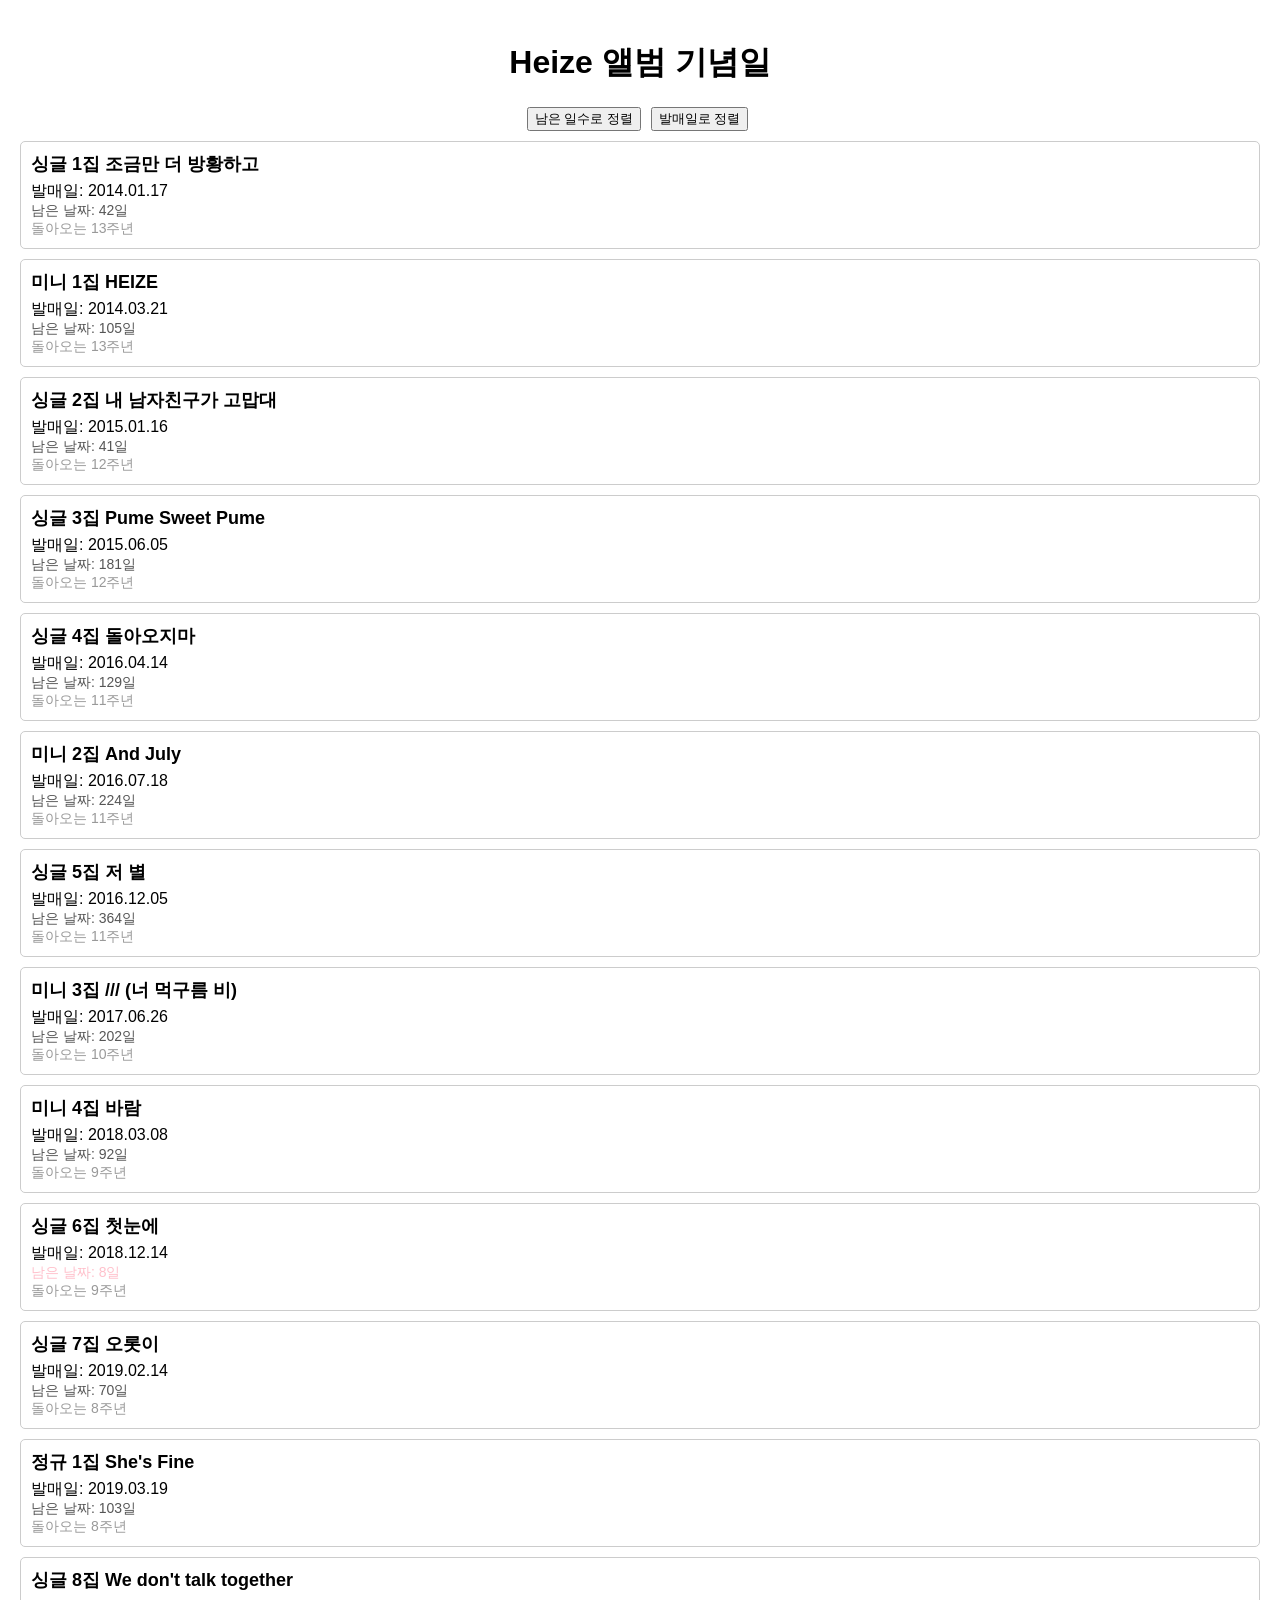
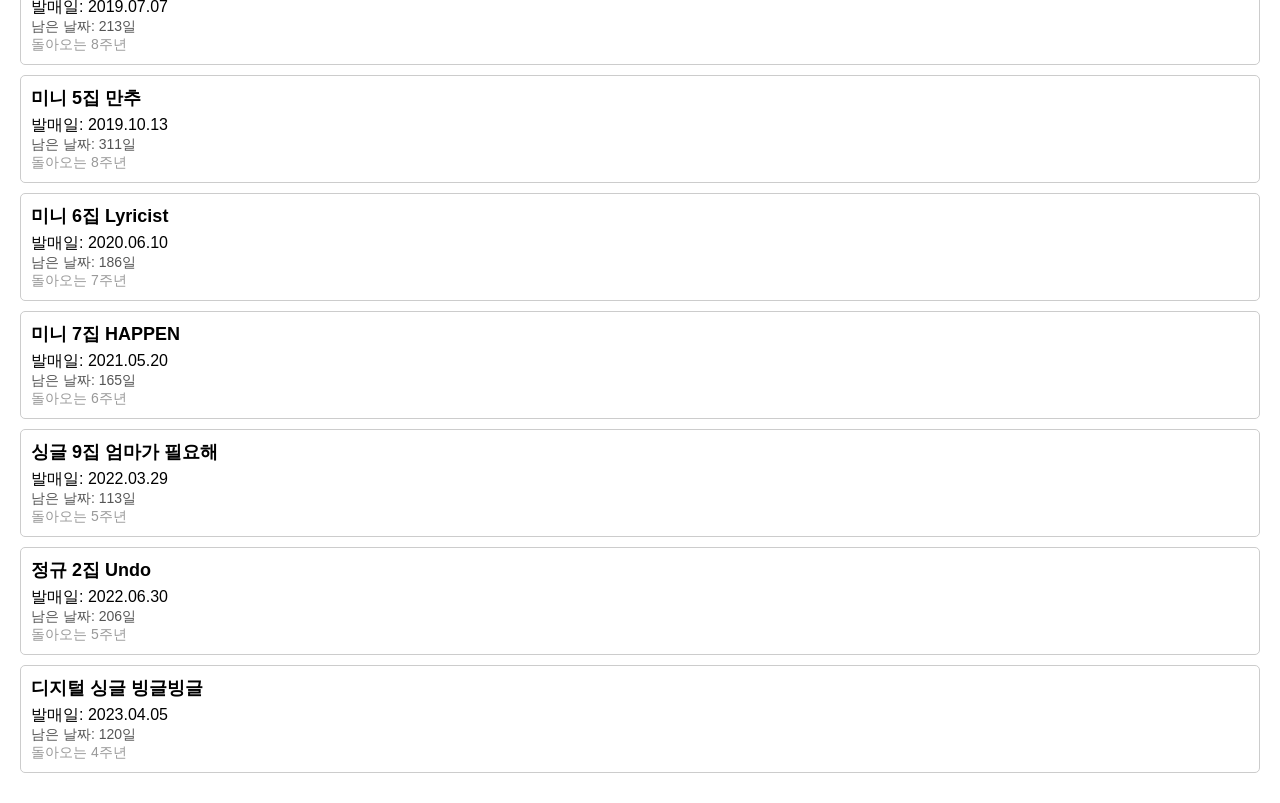
==== index.html @ f701e904 "edited" ====
<!DOCTYPE html>
<html>
<head>
    <title>Heize 앨범 기념일</title>
    <meta charset="UTF-8">
    <style>
        body {
            font-family: Arial, sans-serif;
            margin: 0;
            padding: 20px;
        }

        h1 {
            text-align: center;
        }

        .album-card {
            border: 1px solid #ccc;
            border-radius: 5px;
            padding: 10px;
            margin-bottom: 10px;
        }

        .album-title {
            font-size: 18px;
            font-weight: bold;
            margin-bottom: 5px;
        }

        .remaining-days {
            font-size: 14px;
            color: #555;
        }

        .anniversary {
            font-size: 14px;
            color: #999;
        }

        .imminent {
            color: pink;
        }

        .very-soon {
            color: #FF1493;
        }

        .soon {
            color: red;
        }

        .sort-buttons {
            text-align: center;
            margin-bottom: 10px;
        }

        .sort-buttons button {
            margin-right: 5px;
        }
    </style>
</head>
<body>
<h1>Heize 앨범 기념일</h1>

<div class="sort-buttons">
    <button onclick="sortAlbumsByRemainingDays()">남은 일수로 정렬</button>
    <button onclick="sortAlbumsByReleaseDate()">발매일로 정렬</button>
</div>

<div id="albums"></div>

<script src="Windows.js"></script>
<script src="Albums.js"></script>
<script src="SortAlbums.js"></script>
<script src="Calculate.js"></script>
<script>
    initializeWindows(); // Windows 초기화
    initializeAlbumList(); // 앨범 목록 초기화
</script>
</body>
</html>

<!--<!DOCTYPE html>-->
<!--<html>-->
<!--<head>-->
<!--    <title>Heize 앨범 기념일</title>-->
<!--    <meta charset="UTF-8">-->
<!--    <style>-->
<!--        body {-->
<!--            font-family: Arial, sans-serif;-->
<!--            margin: 0;-->
<!--            padding: 20px;-->
<!--        }-->

<!--        h1 {-->
<!--            text-align: center;-->
<!--        }-->

<!--        .album-card {-->
<!--            border: 1px solid #ccc;-->
<!--            border-radius: 5px;-->
<!--            padding: 10px;-->
<!--            margin-bottom: 10px;-->
<!--        }-->

<!--        .album-title {-->
<!--            font-size: 18px;-->
<!--            font-weight: bold;-->
<!--            margin-bottom: 5px;-->
<!--        }-->

<!--        .remaining-days {-->
<!--            font-size: 14px;-->
<!--            color: #555;-->
<!--        }-->

<!--        .anniversary {-->
<!--            font-size: 14px;-->
<!--            color: #999;-->
<!--        }-->

<!--        .imminent {-->
<!--            color: pink;-->
<!--        }-->
<!--        .very-soon {-->
<!--            color: #FF1493;-->
<!--        }-->
<!--        .soon {-->
<!--            color: red;-->
<!--        }-->
<!--    </style>-->
<!--</head>-->
<!--<body>-->
<!--<h1>Heize 앨범 기념일</h1>-->


<!--<div>-->
<!--    <button onclick="sortAlbumsByRemainingDays()">남은 일수로 정렬</button>-->
<!--    <button onclick="sortAlbumsByReleaseDate()">발매일로 정렬</button>-->
<!--</div>-->

<!--<div id="albums"></div>-->

<!--<script src="Albums.js"></script>-->
<!--<script src="SortAlbums.js"></script>-->
<!--<script src="Calculate.js"></script>-->
<!--</body>-->
<!--</html>-->
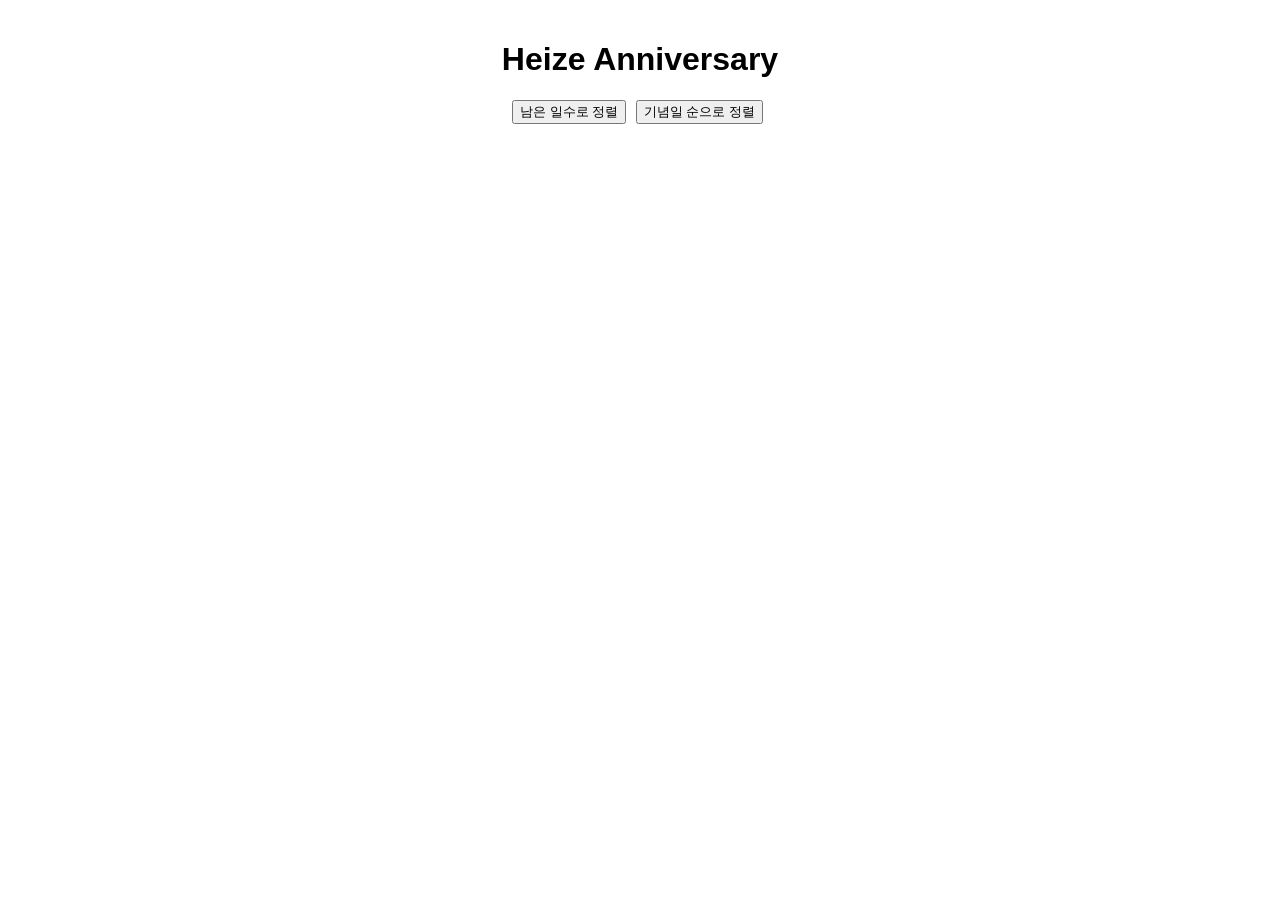
==== commit f7928703: "updated words" ====
--- a/index.html
+++ b/index.html
@@ -14,14 +14,14 @@
             text-align: center;
         }
 
-        .album-card {
+        .anniversaryList-card {
             border: 1px solid #ccc;
             border-radius: 5px;
             padding: 10px;
             margin-bottom: 10px;
         }
 
-        .album-title {
+        .anniversaryList-title {
             font-size: 18px;
             font-weight: bold;
             margin-bottom: 5px;
@@ -60,89 +60,22 @@
     </style>
 </head>
 <body>
-<h1>Heize 앨범 기념일</h1>
+<h1>Heize Anniversary</h1>
 
 <div class="sort-buttons">
-    <button onclick="sortAlbumsByRemainingDays()">남은 일수로 정렬</button>
-    <button onclick="sortAlbumsByReleaseDate()">발매일로 정렬</button>
+    <button onclick="sortAnniversaryByRemainingDays()">남은 일수로 정렬</button>
+    <button onclick="sortAnniversaryByDate()">기념일 순으로 정렬</button>
 </div>
 
 <div id="albums"></div>
 
 <script src="Windows.js"></script>
-<script src="Albums.js"></script>
-<script src="SortAlbums.js"></script>
+<script src="AnniversaryList.js"></script>
+<script src="SortAnniversary.js"></script>
 <script src="Calculate.js"></script>
 <script>
     initializeWindows(); // Windows 초기화
-    initializeAlbumList(); // 앨범 목록 초기화
+    initializeAnniversaryList(); // 앨범 목록 초기화
 </script>
 </body>
 </html>
-
-<!--<!DOCTYPE html>-->
-<!--<html>-->
-<!--<head>-->
-<!--    <title>Heize 앨범 기념일</title>-->
-<!--    <meta charset="UTF-8">-->
-<!--    <style>-->
-<!--        body {-->
-<!--            font-family: Arial, sans-serif;-->
-<!--            margin: 0;-->
-<!--            padding: 20px;-->
-<!--        }-->
-
-<!--        h1 {-->
-<!--            text-align: center;-->
-<!--        }-->
-
-<!--        .album-card {-->
-<!--            border: 1px solid #ccc;-->
-<!--            border-radius: 5px;-->
-<!--            padding: 10px;-->
-<!--            margin-bottom: 10px;-->
-<!--        }-->
-
-<!--        .album-title {-->
-<!--            font-size: 18px;-->
-<!--            font-weight: bold;-->
-<!--            margin-bottom: 5px;-->
-<!--        }-->
-
-<!--        .remaining-days {-->
-<!--            font-size: 14px;-->
-<!--            color: #555;-->
-<!--        }-->
-
-<!--        .anniversary {-->
-<!--            font-size: 14px;-->
-<!--            color: #999;-->
-<!--        }-->
-
-<!--        .imminent {-->
-<!--            color: pink;-->
-<!--        }-->
-<!--        .very-soon {-->
-<!--            color: #FF1493;-->
-<!--        }-->
-<!--        .soon {-->
-<!--            color: red;-->
-<!--        }-->
-<!--    </style>-->
-<!--</head>-->
-<!--<body>-->
-<!--<h1>Heize 앨범 기념일</h1>-->
-
-
-<!--<div>-->
-<!--    <button onclick="sortAlbumsByRemainingDays()">남은 일수로 정렬</button>-->
-<!--    <button onclick="sortAlbumsByReleaseDate()">발매일로 정렬</button>-->
-<!--</div>-->
-
-<!--<div id="albums"></div>-->
-
-<!--<script src="Albums.js"></script>-->
-<!--<script src="SortAlbums.js"></script>-->
-<!--<script src="Calculate.js"></script>-->
-<!--</body>-->
-<!--</html>-->
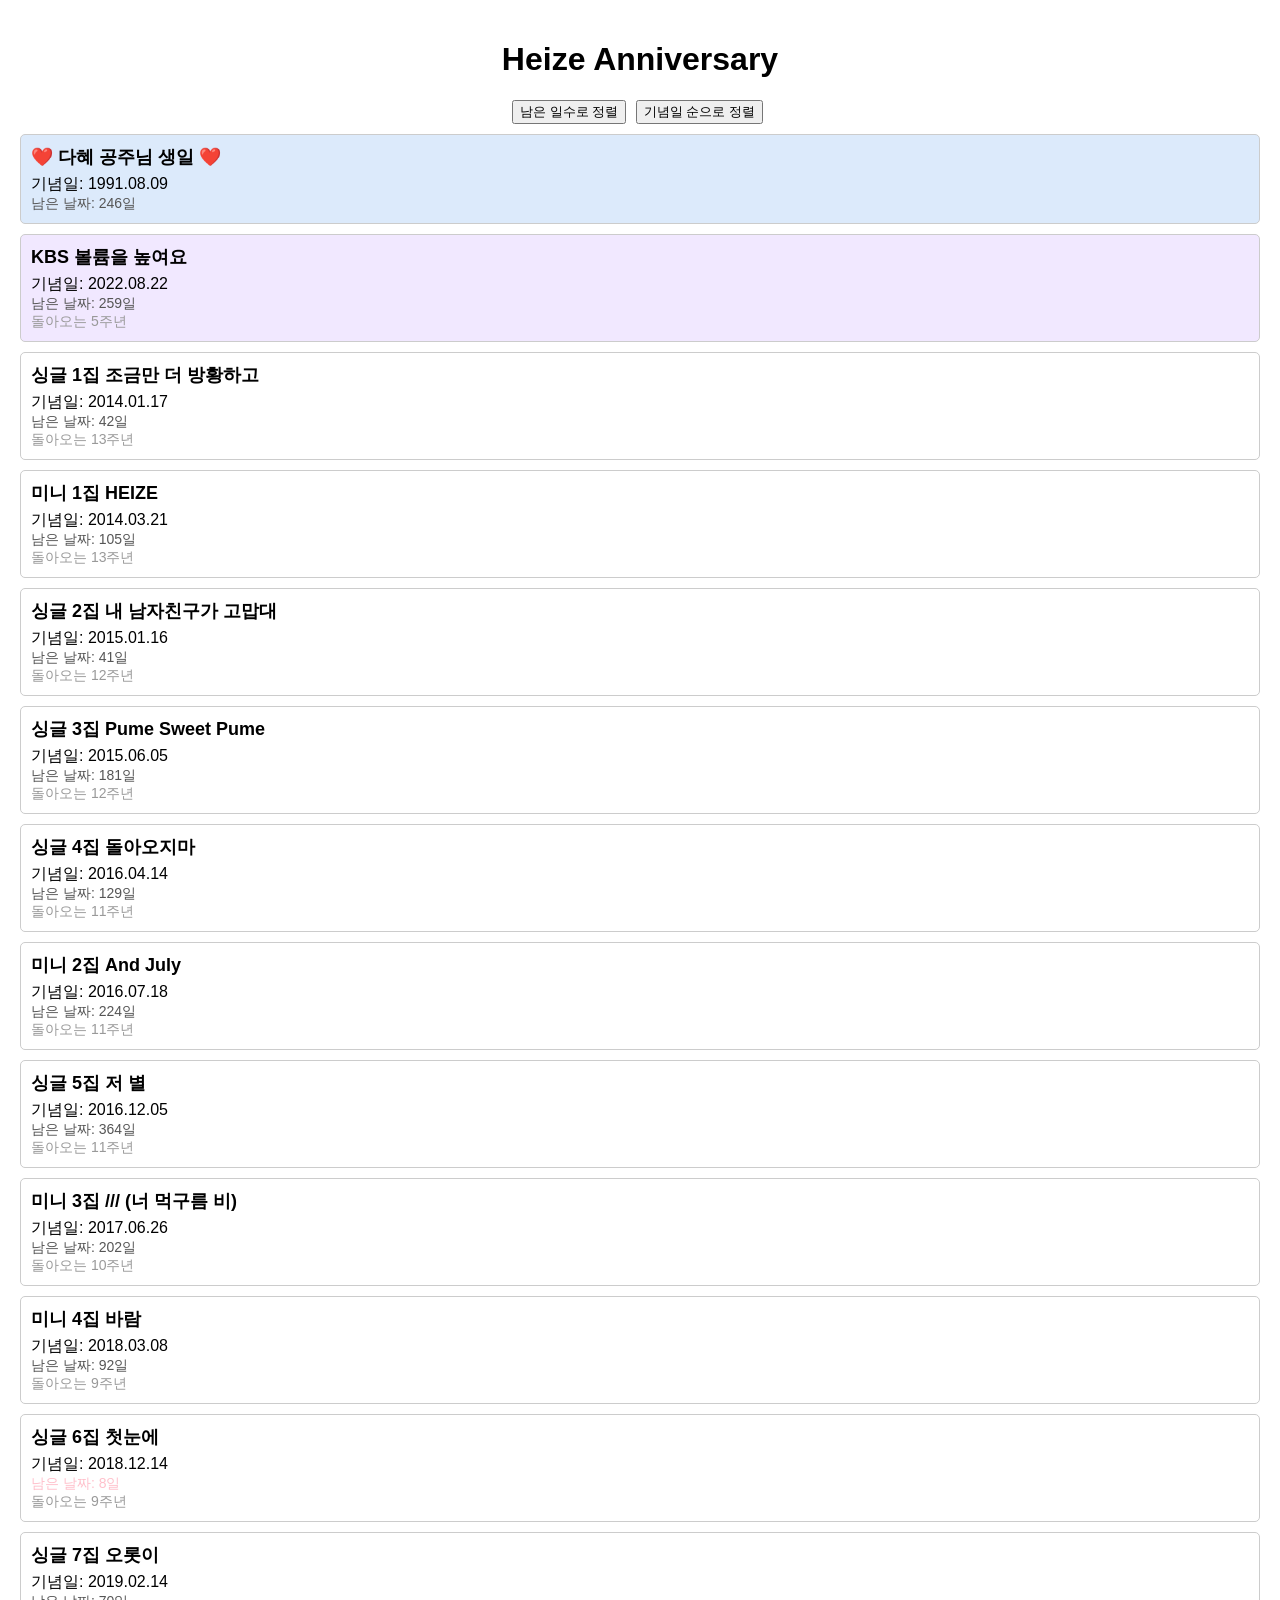
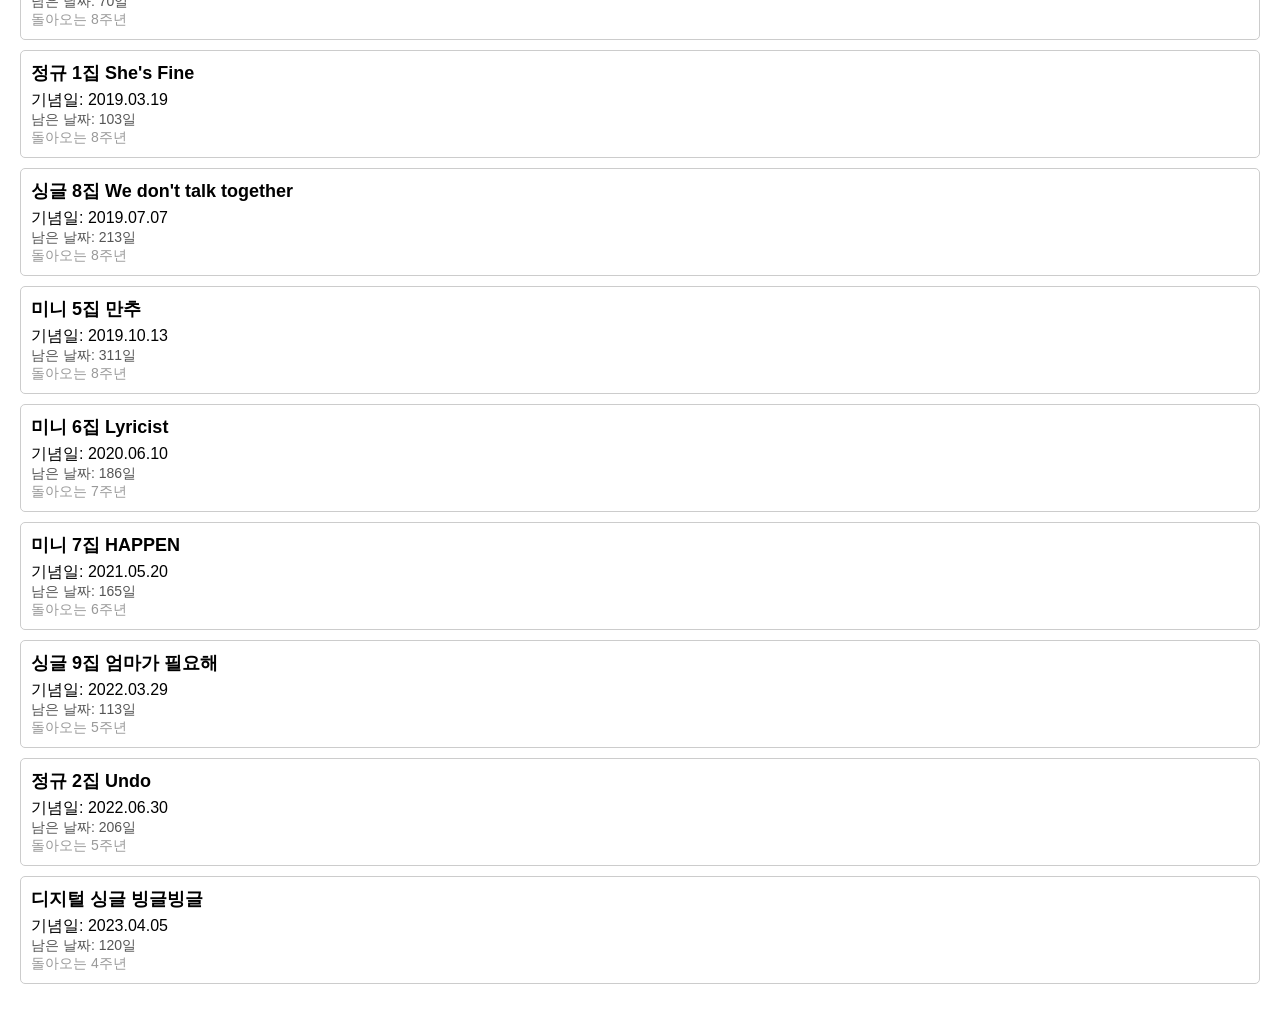
==== commit f75ef757: "add bday and volume" ====
--- a/index.html
+++ b/index.html
@@ -3,61 +3,7 @@
 <head>
     <title>Heize 앨범 기념일</title>
     <meta charset="UTF-8">
-    <style>
-        body {
-            font-family: Arial, sans-serif;
-            margin: 0;
-            padding: 20px;
-        }
-
-        h1 {
-            text-align: center;
-        }
-
-        .anniversaryList-card {
-            border: 1px solid #ccc;
-            border-radius: 5px;
-            padding: 10px;
-            margin-bottom: 10px;
-        }
-
-        .anniversaryList-title {
-            font-size: 18px;
-            font-weight: bold;
-            margin-bottom: 5px;
-        }
-
-        .remaining-days {
-            font-size: 14px;
-            color: #555;
-        }
-
-        .anniversary {
-            font-size: 14px;
-            color: #999;
-        }
-
-        .imminent {
-            color: pink;
-        }
-
-        .very-soon {
-            color: #FF1493;
-        }
-
-        .soon {
-            color: red;
-        }
-
-        .sort-buttons {
-            text-align: center;
-            margin-bottom: 10px;
-        }
-
-        .sort-buttons button {
-            margin-right: 5px;
-        }
-    </style>
+    <link rel="stylesheet" href="styles.css">
 </head>
 <body>
 <h1>Heize Anniversary</h1>
@@ -67,7 +13,7 @@
     <button onclick="sortAnniversaryByDate()">기념일 순으로 정렬</button>
 </div>
 
-<div id="albums"></div>
+<div id="anniversaryList"></div>
 
 <script src="Windows.js"></script>
 <script src="AnniversaryList.js"></script>
--- a/styles.css
+++ b/styles.css
@@ -0,0 +1,62 @@
+body {
+    font-family: Arial, sans-serif;
+    margin: 0;
+    padding: 20px;
+}
+
+h1 {
+    text-align: center;
+}
+
+.anniversaryList-card {
+    border: 1px solid #ccc;
+    border-radius: 5px;
+    padding: 10px;
+    margin-bottom: 10px;
+}
+
+.anniversaryList-title {
+    font-size: 18px;
+    font-weight: bold;
+    margin-bottom: 5px;
+}
+
+.remaining-days {
+    font-size: 14px;
+    color: #555;
+}
+
+.anniversary {
+    font-size: 14px;
+    color: #999;
+}
+
+.imminent {
+    color: pink;
+}
+
+.very-soon {
+    color: #FF1493;
+}
+
+.soon {
+    color: red;
+}
+
+.sort-buttons {
+    text-align: center;
+    margin-bottom: 10px;
+}
+
+.sort-buttons button {
+    margin-right: 5px;
+}
+
+.birthday-card {
+    background-color: #DCEAFB; /* Soft pastel blue */
+}
+
+.volumeUp-card {
+    background-color: #F1E8FF; /* Light pastel lavender */
+}
+
